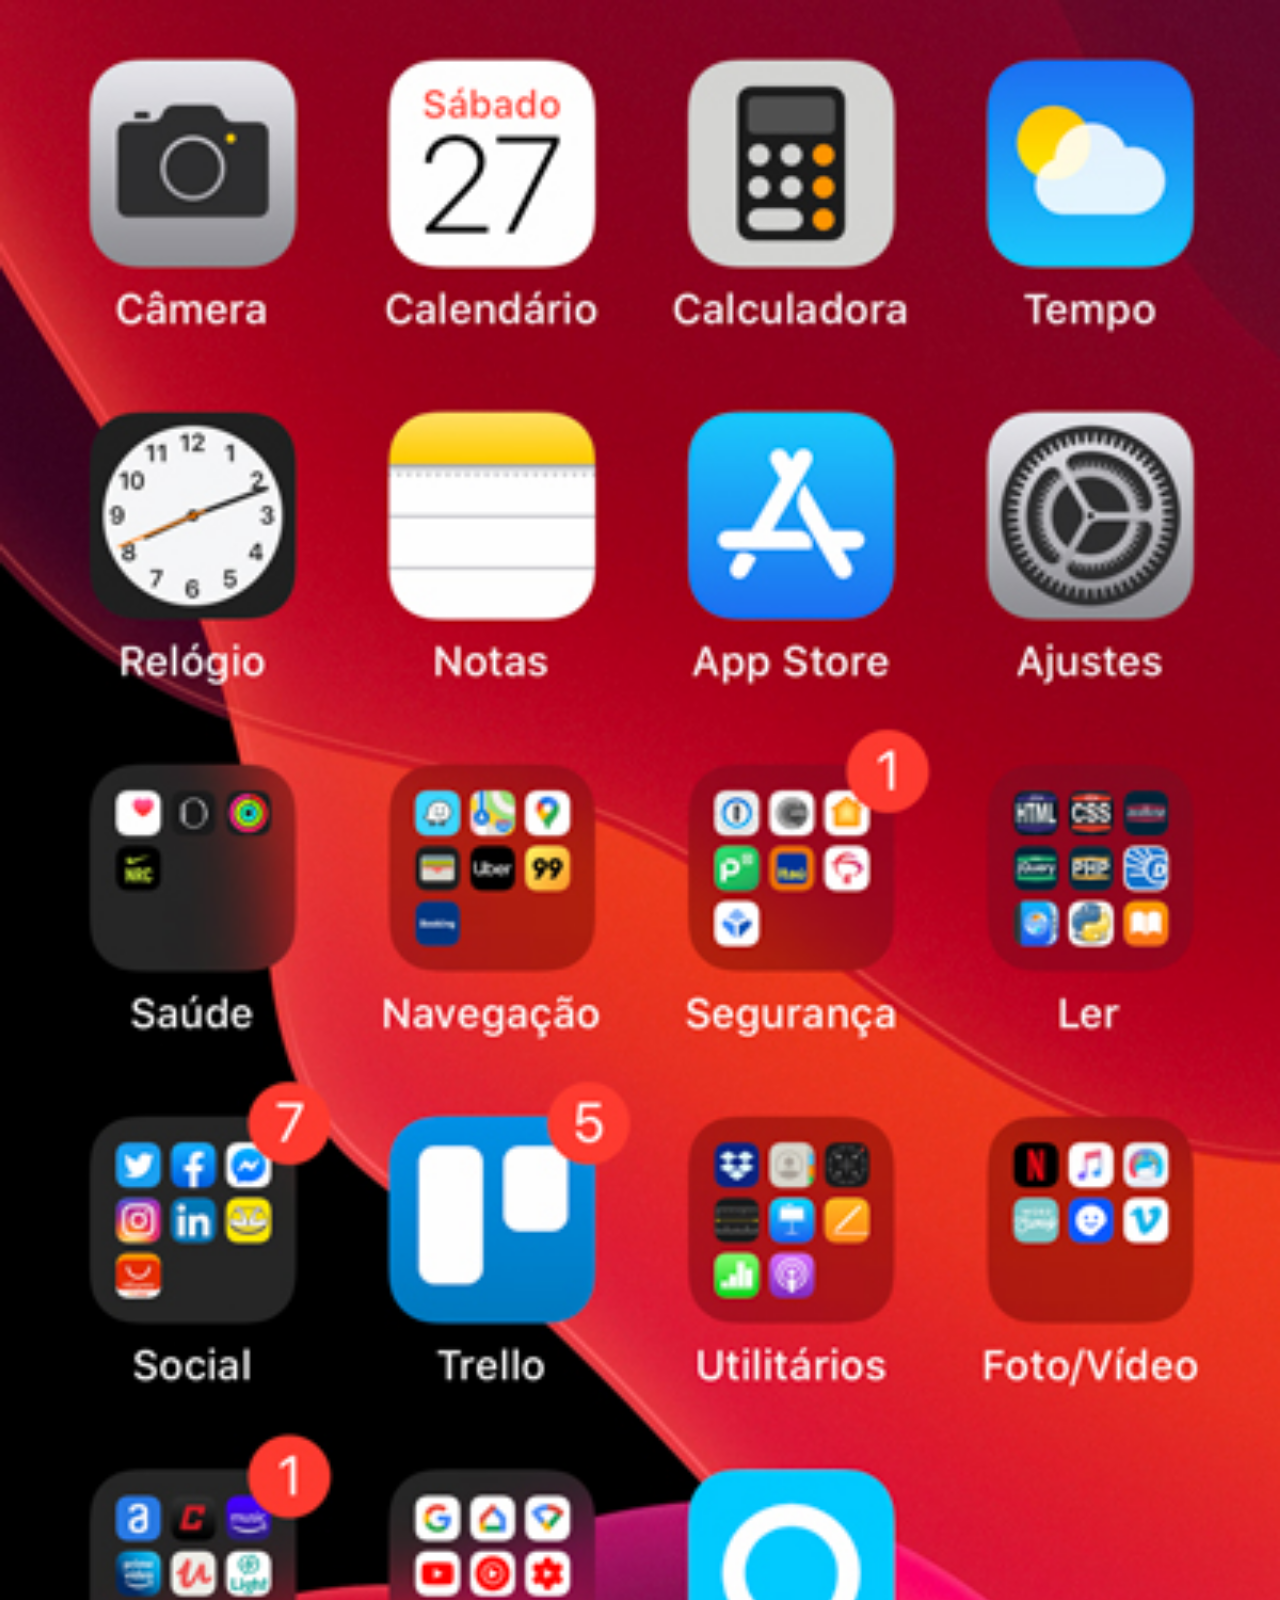
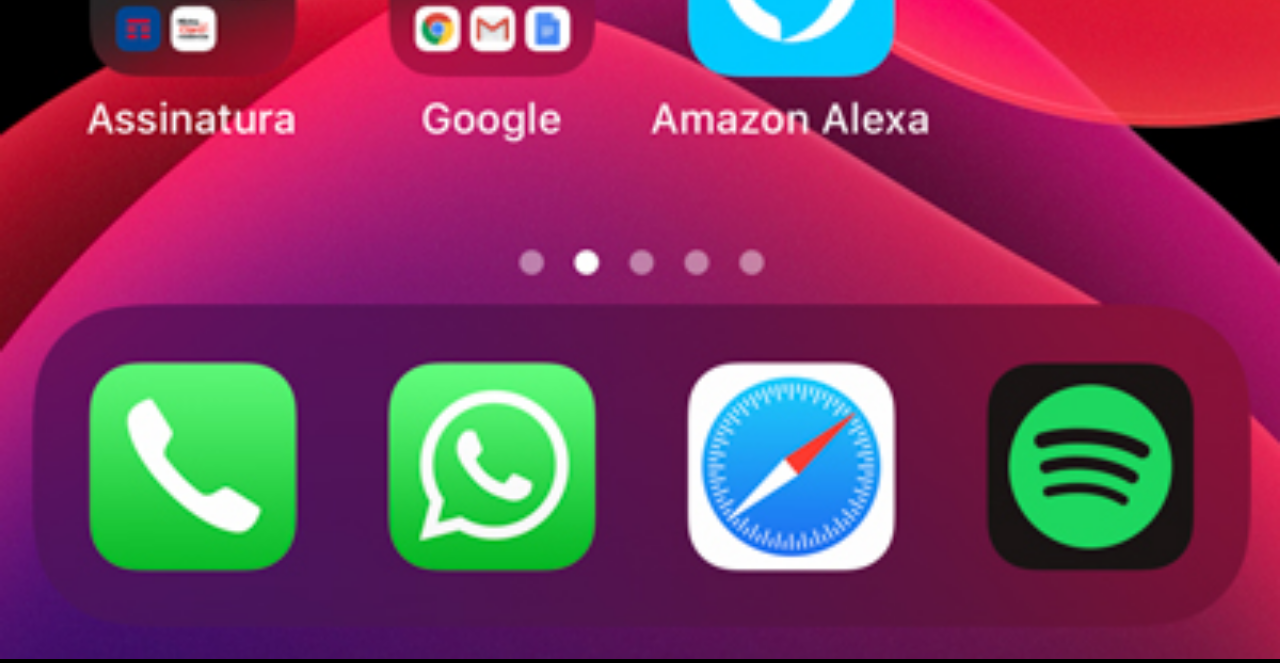
==== home.html @ 29564c99 "finalizei o projeto, ainda falta alguns ajustes" ====
<!DOCTYPE html>
<html lang="pt-br">
<head>
    <meta charset="UTF-8">
    <meta name="viewport" content="width=device-width, initial-scale=1.0">
    <title>Home</title>
    <link rel="stylesheet" href="style/social.css">
</head>
<body>
    <img src="imagens/tela-home.jpg" alt="Home">
</body>
</html>
---- style/social.css ----
@charset "UTF-8";

/*<-----------------------------------CONFIGURAÇÕES GERAIS----------------------------------------->*/
*{
    margin: 0px;
    padding: 0px;
    box-sizing: border-box;
}
/*<-----------------------------------BODY--------------------------------------------------------->*/
body{
    background-color: black;
    font-family: Arial, Helvetica, sans-serif;
}
/*<-----------------------------------IMG---------------------------------------------------------->*/
::-webkit-scrollbar{
    width: 0px;
    height: 0px;
}

img{
    width: 100vw;
}
/*<-----------------------------------LINK--------------------------------------------------------->*/
a{
    display: block;
    background-color: darkred;
    text-align: center;
    color: white;
    padding: 20px;
    text-decoration: none;
}

a:hover{
    background-color: red;
    transition: 0.3s;
}
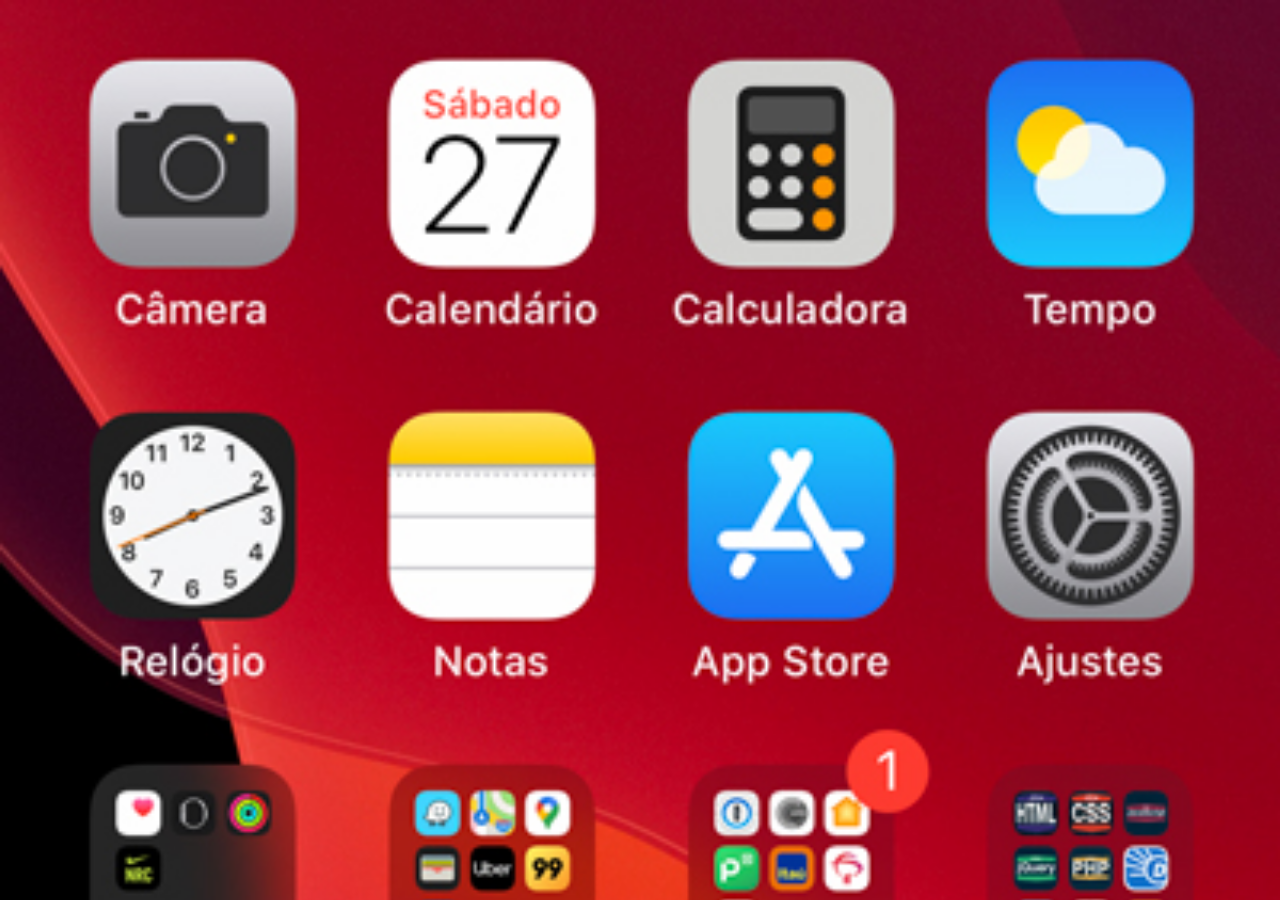
==== commit 04677efc: "ajustado a tela home" ====
--- a/home.html
+++ b/home.html
@@ -5,8 +5,15 @@
     <meta name="viewport" content="width=device-width, initial-scale=1.0">
     <title>Home</title>
     <link rel="stylesheet" href="style/social.css">
+    <style>
+        body{
+            background-image: url(imagens/tela-home.jpg);
+            background-position: top center;
+            background-size: cover;
+            background-repeat: no-repeat;
+        }
+    </style>
 </head>
 <body>
-    <img src="imagens/tela-home.jpg" alt="Home">
 </body>
 </html>
